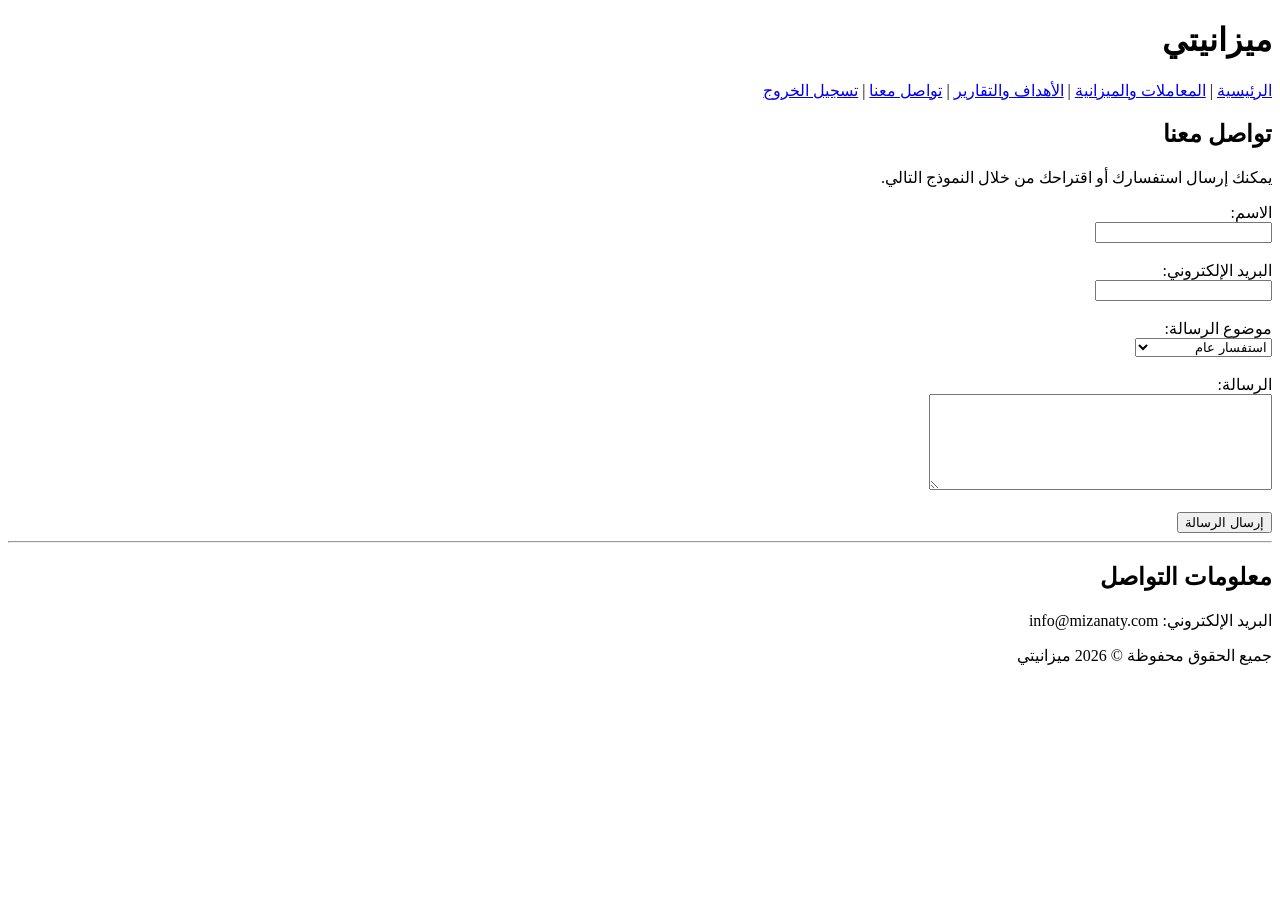
==== contact.html @ 9e3f592d "Add files via upload" ====
<!DOCTYPE html>
<html lang="ar" dir="rtl">

<head>
    <meta charset="UTF-8">
    <meta name="viewport" content="width=device-width, initial-scale=1.0">
    <title>ميزانيتي - تواصل معنا</title>
</head>

<body>

<header>

    <h1>ميزانيتي</h1>

    <nav>
        <a href="home.html">الرئيسية</a> |
        <a href="transactions.html">المعاملات والميزانية</a> |
        <a href="goals.html">الأهداف والتقارير</a> |
        <a href="contact.html">تواصل معنا</a> |
        <a href="index.html">تسجيل الخروج</a>
    </nav>

</header>

<main>

    <section>

        <h2>تواصل معنا</h2>

        <p>
            يمكنك إرسال استفسارك أو اقتراحك من خلال النموذج التالي.
        </p>

        <form>

            <label for="name">الاسم:</label><br>
            <input type="text"
                   id="name"
                   name="name"
                   required>

            <br><br>

            <label for="email">البريد الإلكتروني:</label><br>
            <input type="email"
                   id="email"
                   name="email"
                   required>

            <br><br>

            <label for="subject">موضوع الرسالة:</label><br>

            <select id="subject" name="subject">
                <option>استفسار عام</option>
                <option>مشكلة في الحساب</option>
                <option>مشكلة في المعاملات</option>
                <option>اقتراح لتطوير الموقع</option>
                <option>أخرى</option>
            </select>

            <br><br>

            <label for="message">الرسالة:</label><br>

            <textarea id="message"
                      name="message"
                      rows="6"
                      cols="40"
                      required></textarea>

            <br><br>

            <button type="submit">إرسال الرسالة</button>

        </form>

    </section>

    <hr>

    <section>

        <h2>معلومات التواصل</h2>

        <p>
            البريد الإلكتروني:
            info@mizanaty.com
        </p>

    </section>

</main>

<footer>
    <p>جميع الحقوق محفوظة © 2026 ميزانيتي</p>
</footer>

</body>
</html>
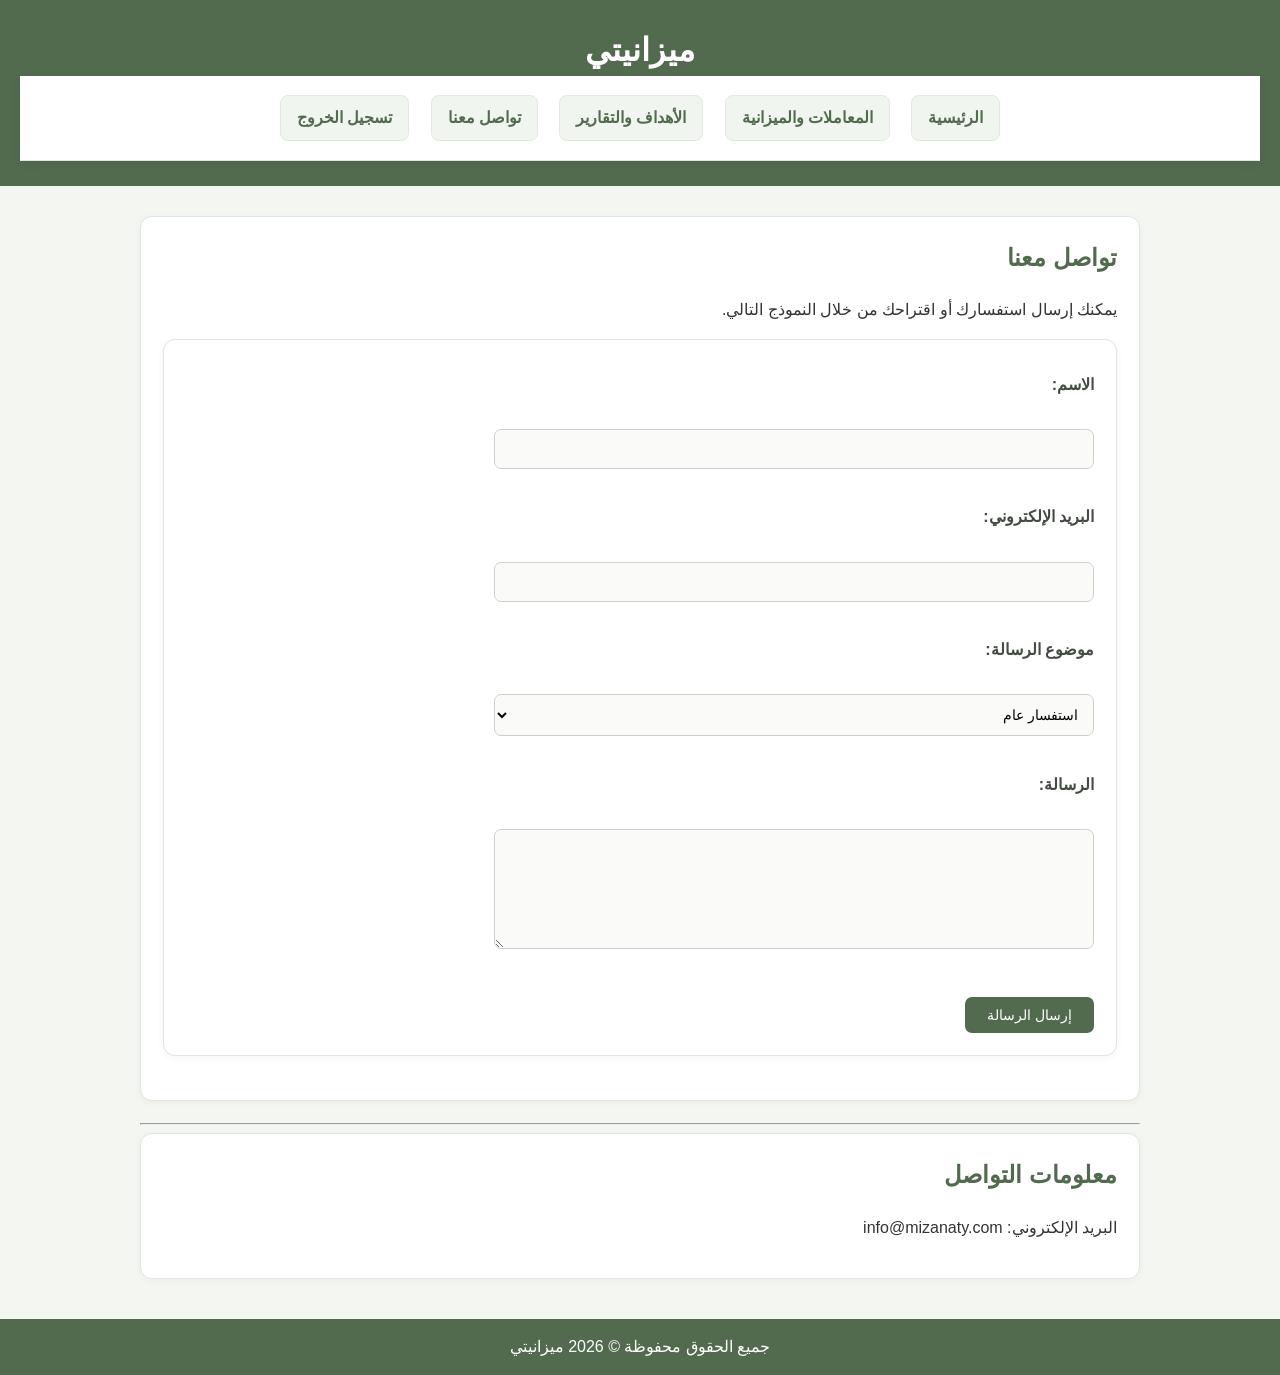
==== commit 52ba5e9e: "Add stylesheet link to contact.html" ====
--- a/contact.html
+++ b/contact.html
@@ -5,6 +5,7 @@
     <meta charset="UTF-8">
     <meta name="viewport" content="width=device-width, initial-scale=1.0">
     <title>ميزانيتي - تواصل معنا</title>
+    <link rel="stylesheet" href="style.css">
 </head>
 
 <body>
@@ -99,4 +100,4 @@
 </footer>
 
 </body>
-</html>+</html>
--- a/style.css
+++ b/style.css
@@ -0,0 +1,374 @@
+/* =========================
+   الإعدادات العامة
+========================= */
+
+* {
+    box-sizing: border-box;
+}
+
+body {
+    margin: 0;
+    font-family: Arial, sans-serif;
+    background-color: #f4f6f2;
+    color: #30352f;
+    line-height: 1.6;
+}
+
+/* =========================
+   رأس الموقع
+========================= */
+
+header {
+    background-color: #526b4f;
+    color: white;
+    padding: 25px 20px;
+    text-align: center;
+}
+
+header h1 {
+    margin: 0;
+    font-size: 32px;
+}
+
+header p {
+    margin: 6px 0 0;
+    font-size: 15px;
+}
+
+/* =========================
+   القائمة الرئيسية
+========================= */
+
+nav {
+    background-color: white;
+    padding: 15px 10px;
+    text-align: center;
+    border-bottom: 1px solid #e2e6df;
+    box-shadow: 0 3px 10px rgba(0, 0, 0, 0.06);
+}
+
+nav a {
+    display: inline-block;
+
+    color: #526b4f;
+    background-color: #f1f5ef;
+
+    text-decoration: none;
+    font-weight: bold;
+
+    padding: 9px 16px;
+    margin: 4px;
+
+    border-radius: 8px;
+    border: 1px solid #e1e8de;
+
+    transition: 0.2s;
+}
+
+nav a:hover {
+    background-color: #526b4f;
+    color: white;
+    border-color: #526b4f;
+}
+
+/* الصفحة الحالية */
+
+nav a.active {
+    background-color: #526b4f;
+    color: white;
+    border-color: #526b4f;
+}
+
+/* =========================
+   المحتوى
+========================= */
+
+main {
+    width: 90%;
+    max-width: 1000px;
+    margin: 30px auto;
+}
+
+/* =========================
+   العناوين
+========================= */
+
+h2 {
+    color: #526b4f;
+    margin-top: 0;
+}
+
+h3 {
+    color: #657c61;
+}
+
+/* =========================
+   الأقسام والنماذج
+========================= */
+
+section,
+form {
+    background-color: white;
+
+    padding: 22px;
+    margin-bottom: 22px;
+
+    border-radius: 12px;
+    border: 1px solid #e2e5df;
+
+    box-shadow: 0 2px 8px rgba(0, 0, 0, 0.04);
+}
+
+/* =========================
+   الحقول
+========================= */
+
+label {
+    display: block;
+
+    font-weight: bold;
+    margin-top: 10px;
+
+    color: #444b43;
+}
+
+input,
+select,
+textarea {
+    width: 100%;
+    max-width: 600px;
+
+    padding: 11px;
+    margin-top: 6px;
+
+    border: 1px solid #ccd2c8;
+    border-radius: 7px;
+
+    background-color: #fafbf9;
+
+    font-size: 14px;
+}
+
+input:focus,
+select:focus,
+textarea:focus {
+    outline: none;
+    border-color: #526b4f;
+}
+
+textarea {
+    min-height: 120px;
+    resize: vertical;
+}
+
+/* =========================
+   الأزرار
+========================= */
+
+button {
+    background-color: #526b4f;
+
+    color: white;
+
+    border: none;
+
+    padding: 10px 22px;
+    margin-top: 15px;
+
+    border-radius: 7px;
+
+    cursor: pointer;
+
+    font-size: 14px;
+}
+
+button:hover {
+    background-color: #3f563d;
+}
+
+/* =========================
+   الجداول
+========================= */
+
+table {
+    width: 100%;
+
+    border-collapse: separate;
+    border-spacing: 0;
+
+    background-color: white;
+
+    border: 1px solid #dfe5dc;
+
+    border-radius: 10px;
+
+    overflow: hidden;
+
+    box-shadow: 0 3px 10px rgba(0, 0, 0, 0.05);
+}
+
+/* رأس الجدول */
+
+th {
+    background-color: #526b4f;
+
+    color: white;
+
+    padding: 13px 10px;
+
+    font-size: 14px;
+    font-weight: bold;
+
+    border: none;
+}
+
+/* خلايا الجدول */
+
+td {
+    padding: 12px 10px;
+
+    text-align: center;
+
+    border-bottom: 1px solid #e8ece6;
+
+    color: #3f443d;
+}
+
+/* الصفوف بالتناوب */
+
+tbody tr:nth-child(even) {
+    background-color: #f7f9f6;
+}
+
+/* عند مرور الماوس */
+
+tbody tr:hover {
+    background-color: #eaf1e8;
+}
+
+/* آخر صف */
+
+tbody tr:last-child td {
+    border-bottom: none;
+}
+
+/* =========================
+   أزرار الجداول
+========================= */
+
+table button {
+    margin: 2px;
+
+    padding: 6px 11px;
+
+    font-size: 12px;
+
+    border-radius: 6px;
+}
+
+/* زر التعديل */
+
+.edit-btn {
+    background-color: #71856d;
+}
+
+.edit-btn:hover {
+    background-color: #596d55;
+}
+
+/* زر الحذف */
+
+.delete-btn {
+    background-color: #b85c5c;
+}
+
+.delete-btn:hover {
+    background-color: #963f3f;
+}
+
+/* =========================
+   الروابط
+========================= */
+
+a {
+    color: #526b4f;
+}
+
+/* =========================
+   تذييل الموقع
+========================= */
+
+footer {
+    background-color: #526b4f;
+
+    color: white;
+
+    text-align: center;
+
+    padding: 15px;
+
+    margin-top: 40px;
+}
+
+footer p {
+    margin: 0;
+}
+
+/* =========================
+   صفحة تسجيل الدخول
+========================= */
+
+.login-page main {
+    max-width: 480px;
+    margin-top: 45px;
+}
+
+.login-page main form {
+    text-align: right;
+}
+
+/* =========================
+   صفحة إنشاء الحساب
+========================= */
+
+.register-page main {
+    max-width: 550px;
+    margin-top: 35px;
+}
+
+/* =========================
+   الهاتف
+========================= */
+
+@media (max-width: 700px) {
+
+    main {
+        width: 94%;
+    }
+
+    nav a {
+        display: block;
+
+        width: 90%;
+
+        margin: 5px auto;
+    }
+
+    table {
+        font-size: 12px;
+    }
+
+    th,
+    td {
+        padding: 8px 5px;
+    }
+
+    table button {
+        padding: 5px 8px;
+        font-size: 11px;
+    }
+
+    header h1 {
+        font-size: 27px;
+    }
+}
